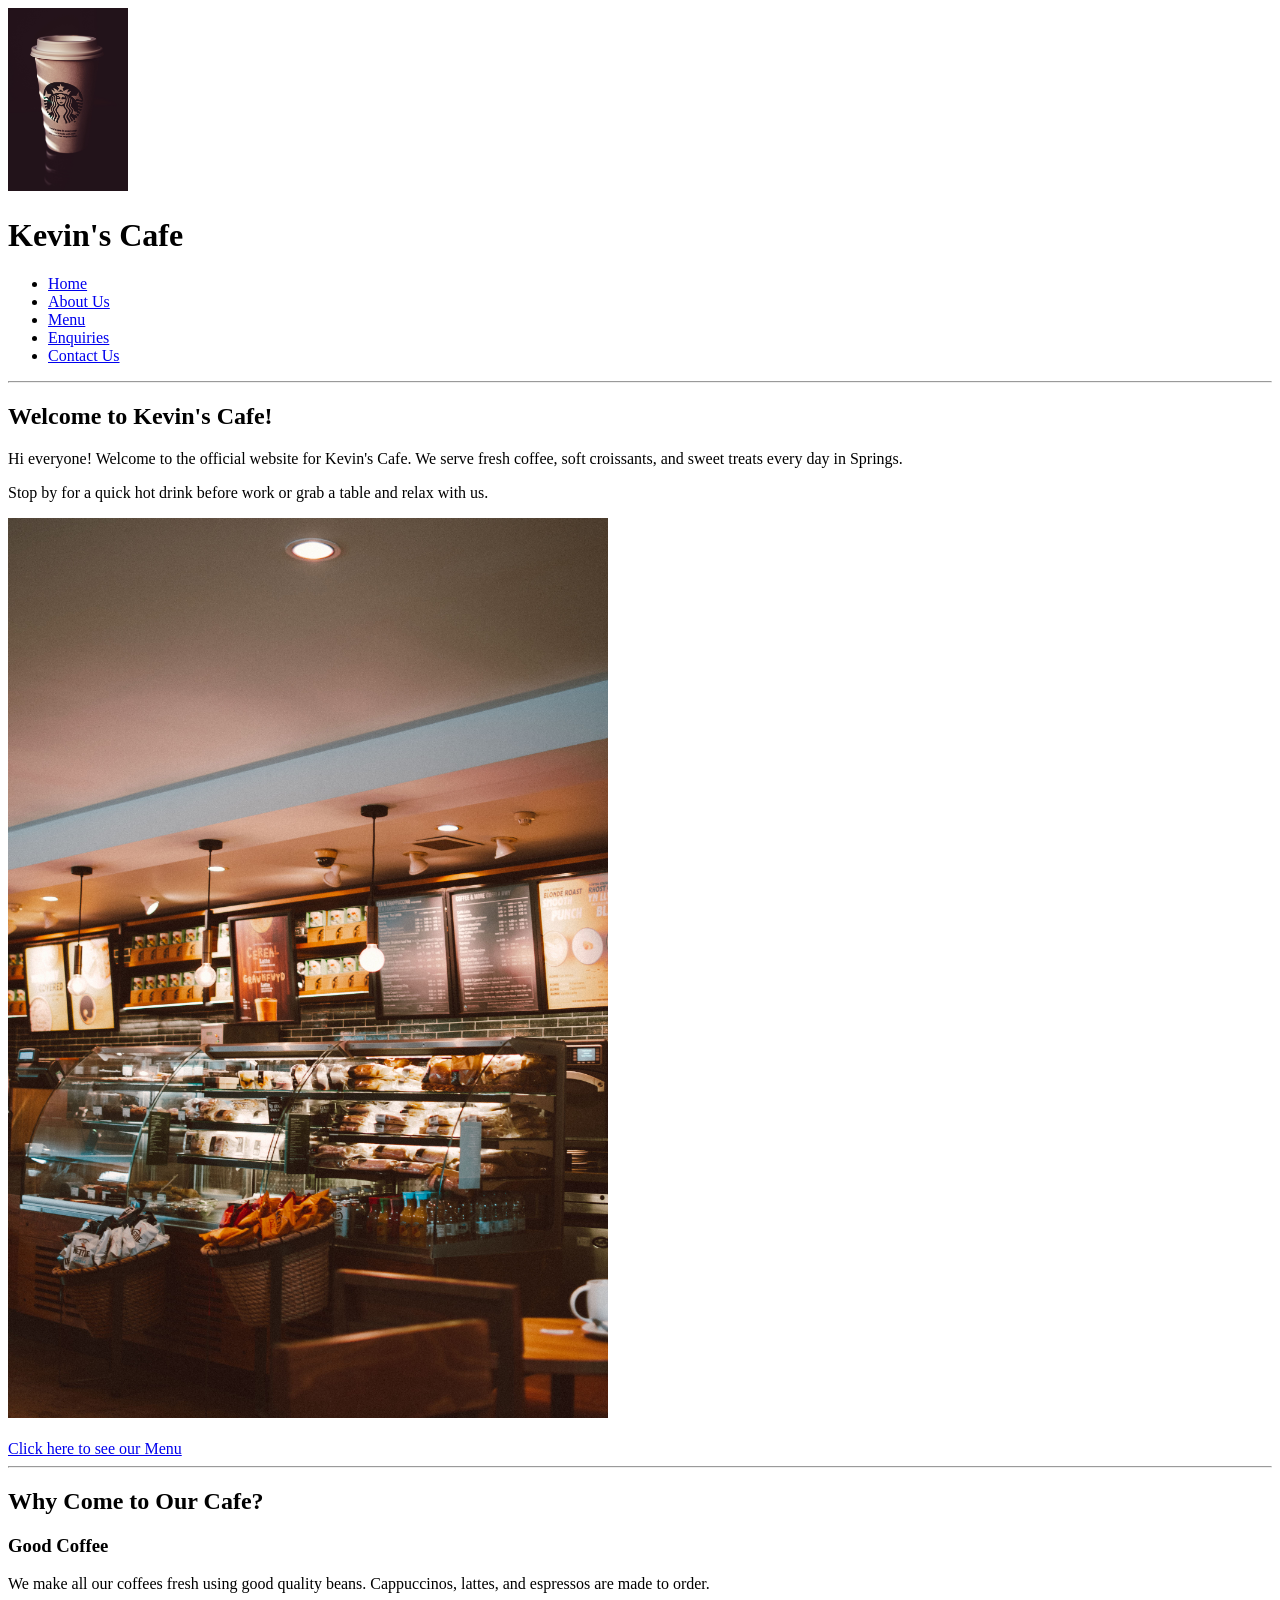
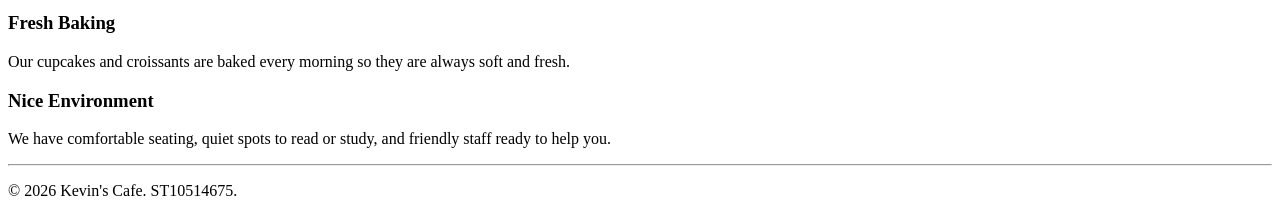
==== index.html @ 11d25aaa "Initial Kev's Cafe website" ====
<!DOCTYPE html>
<html lang="en">
<head>
    <meta charset="UTF-8">
    <meta name="viewport" content="width=device-width, initial-scale=1.0">
    <title>Kevin's Cafe - Home</title>
</head>
<body>

    <header>
        <a href="index.html">
            <img src="images/coffee logo.jpg" alt="Kevin's Cafe Logo" width="120">
        </a>
        <h1>Kevin's Cafe</h1>
        
        <nav>
            <ul>
                <li><a href="index.html">Home</a></li>
                <li><a href="about.html">About Us</a></li>
                <li><a href="products.html">Menu</a></li>
                <li><a href="enquiry.html">Enquiries</a></li>
                <li><a href="contact.html">Contact Us</a></li>
            </ul>
        </nav>
    </header>

    <hr>

    <main>
        <section>
            <h2>Welcome to Kevin's Cafe!</h2>
            <p>Hi everyone! Welcome to the official website for Kevin's Cafe. We serve fresh coffee, soft croissants, and sweet treats every day in Springs.</p>
            <p>Stop by for a quick hot drink before work or grab a table and relax with us.</p>
            
            <img src="images/coffee shop interior.jpg" alt="Inside view of Kevin's Cafe" width="600">
            <br><br>
            <a href="products.html">Click here to see our Menu</a>
        </section>

        <hr>

        <section>
            <h2>Why Come to Our Cafe?</h2>
            
            <h3>Good Coffee</h3>
            <p>We make all our coffees fresh using good quality beans. Cappuccinos, lattes, and espressos are made to order.</p>

            <h3>Fresh Baking</h3>
            <p>Our cupcakes and croissants are baked every morning so they are always soft and fresh.</p>

            <h3>Nice Environment</h3>
            <p>We have comfortable seating, quiet spots to read or study, and friendly staff ready to help you.</p>
        </section>

    </main>

    <hr>

    <footer>
        <p>&copy; 2026 Kevin's Cafe. ST10514675.</p>
    </footer>

</body>
</html>
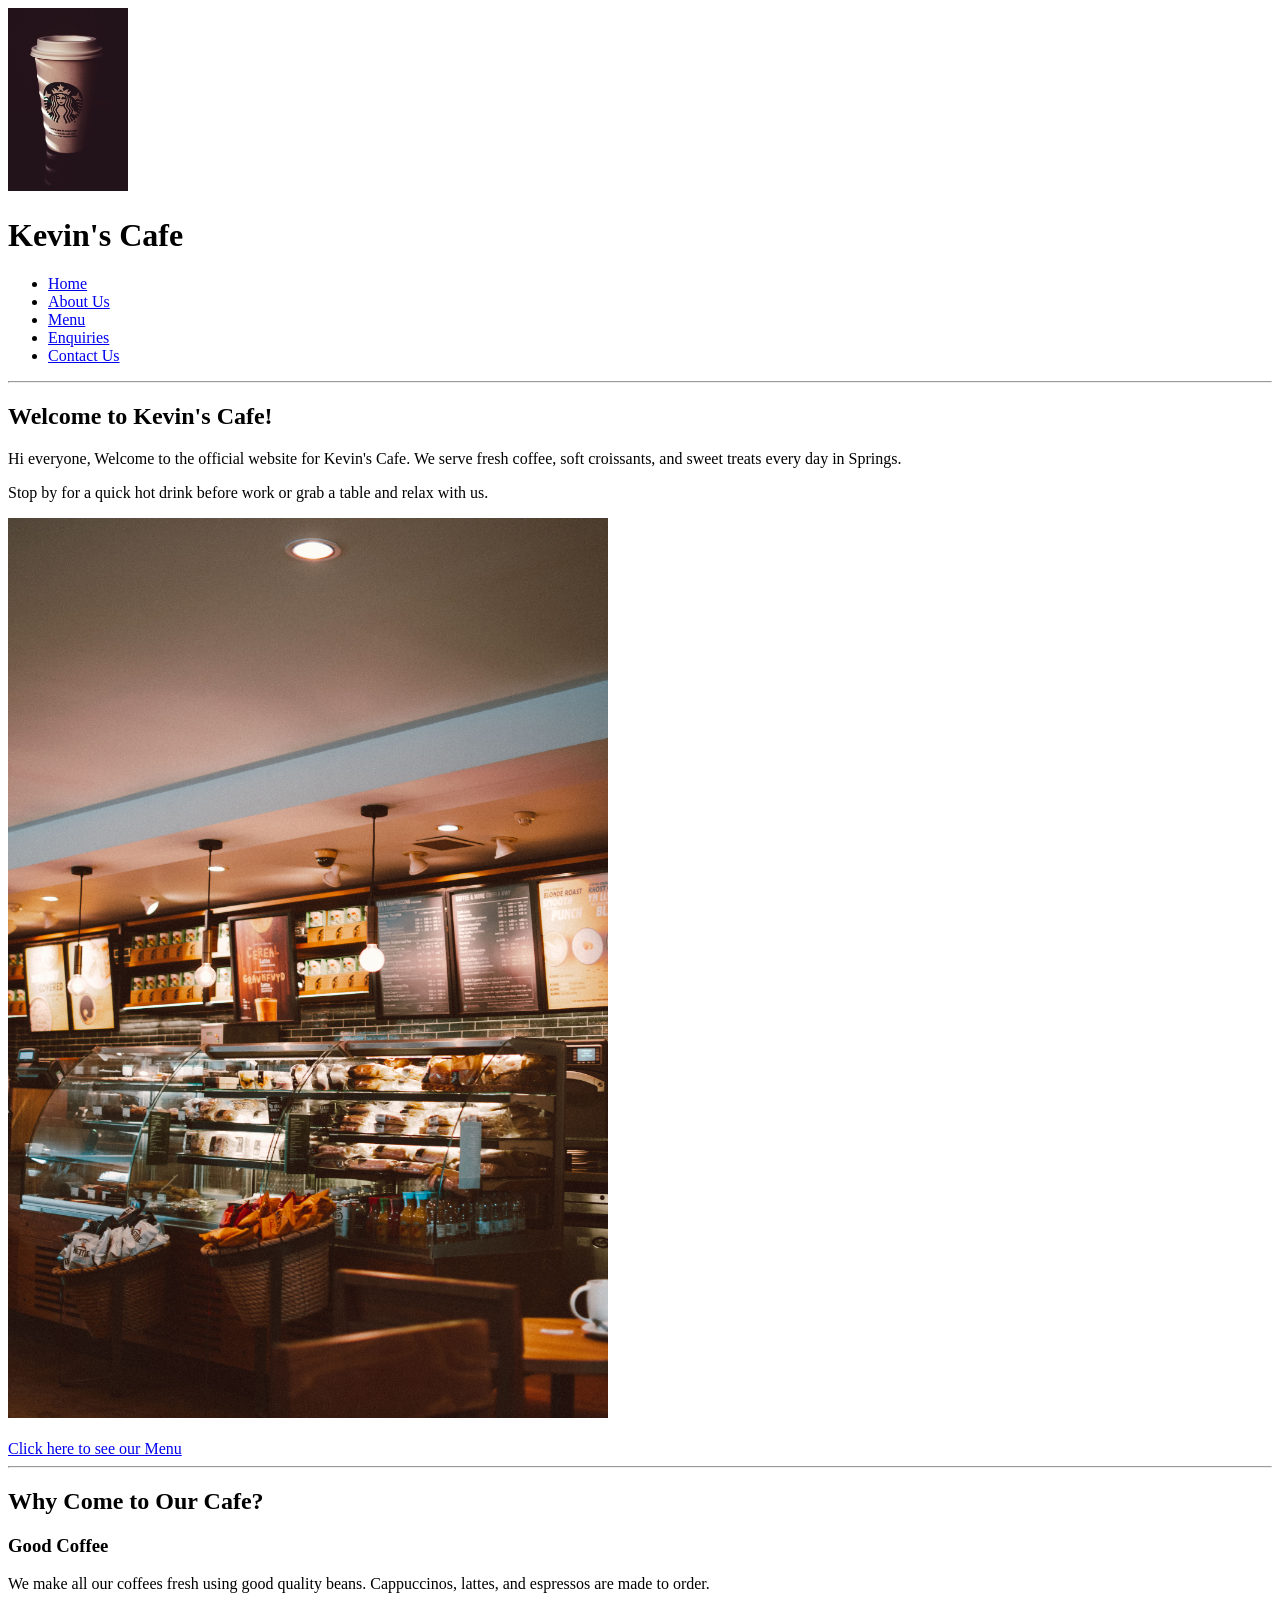
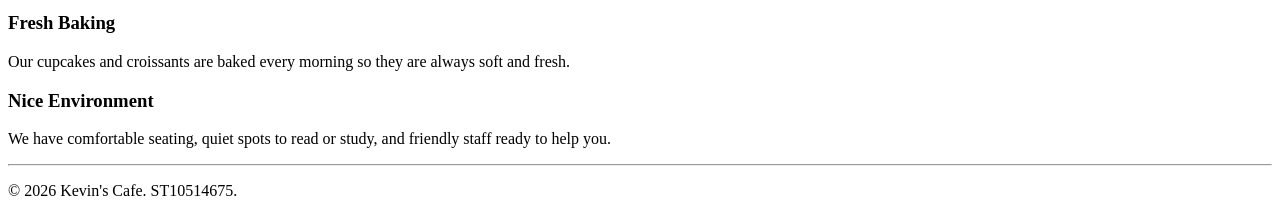
==== commit 1ff4b9d7: "added a welcome page for my homepage" ====
--- a/index.html
+++ b/index.html
@@ -29,7 +29,7 @@
     <main>
         <section>
             <h2>Welcome to Kevin's Cafe!</h2>
-            <p>Hi everyone! Welcome to the official website for Kevin's Cafe. We serve fresh coffee, soft croissants, and sweet treats every day in Springs.</p>
+            <p>Hi everyone, Welcome to the official website for Kevin's Cafe. We serve fresh coffee, soft croissants, and sweet treats every day in Springs.</p>
             <p>Stop by for a quick hot drink before work or grab a table and relax with us.</p>
             
             <img src="images/coffee shop interior.jpg" alt="Inside view of Kevin's Cafe" width="600">
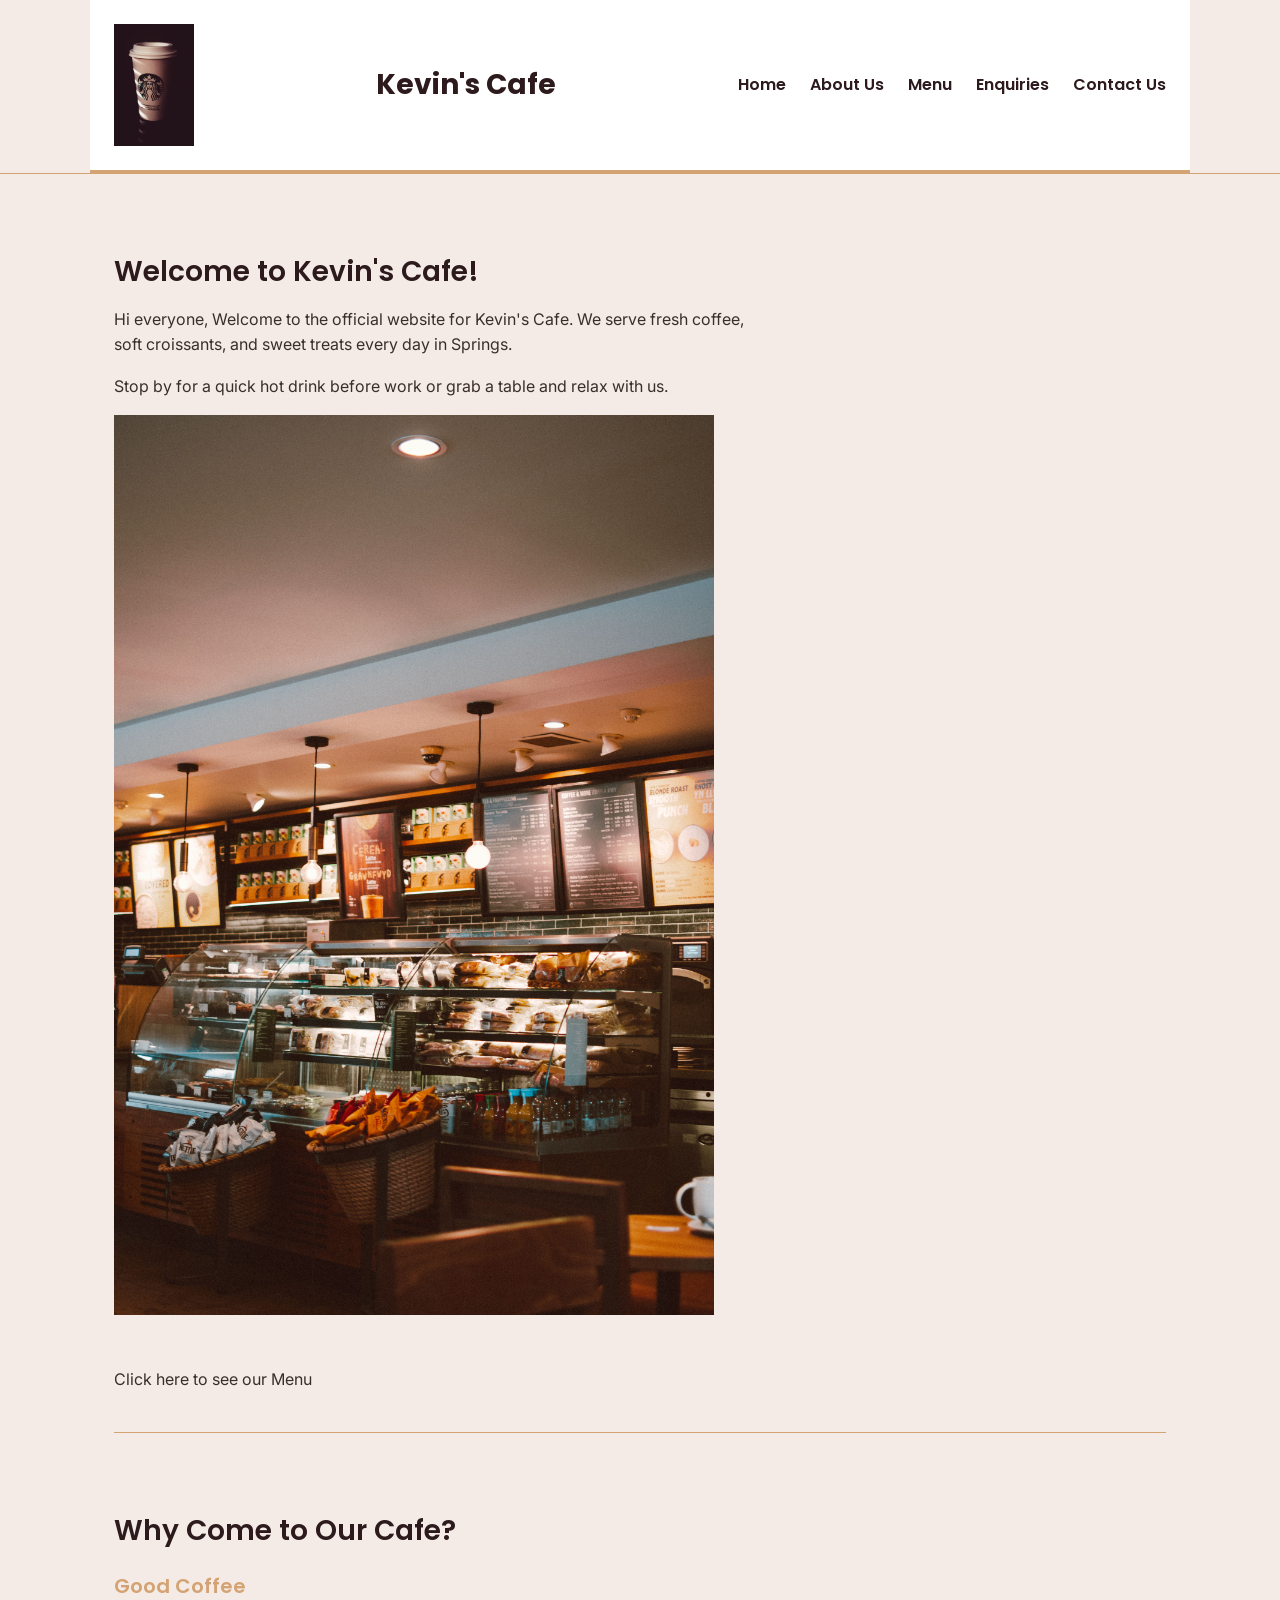
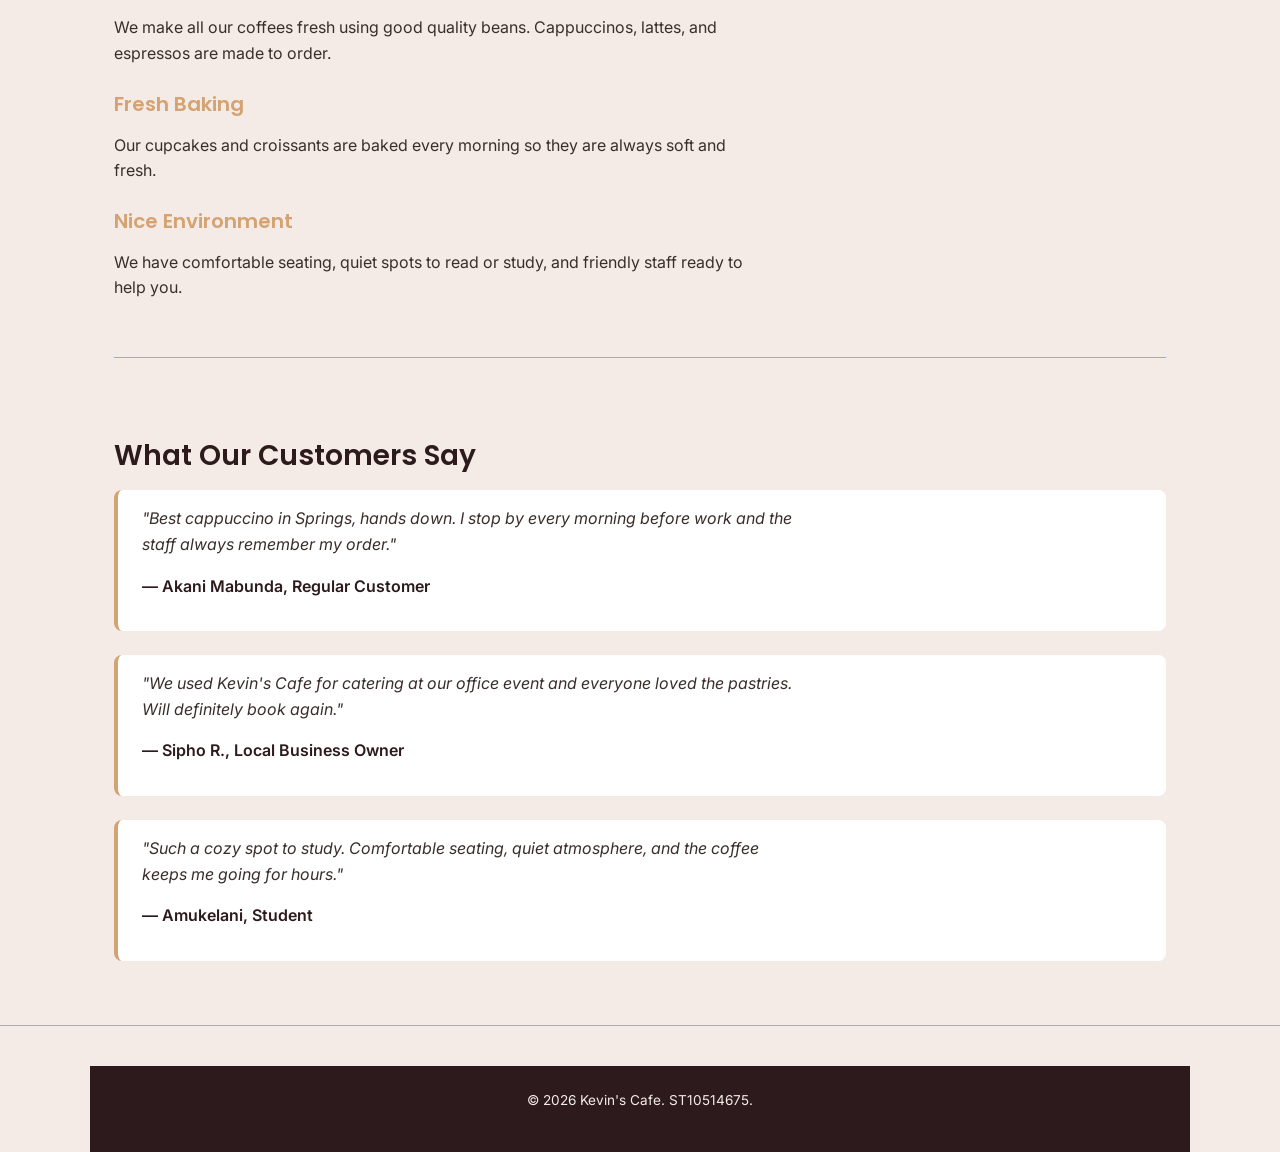
==== commit d85db683: "Add external stylesheet and link it to all pages" ====
--- a/index.html
+++ b/index.html
@@ -4,6 +4,7 @@
     <meta charset="UTF-8">
     <meta name="viewport" content="width=device-width, initial-scale=1.0">
     <title>Kevin's Cafe - Home</title>
+    <link rel="stylesheet" href="css/style.css">
 </head>
 <body>
 
@@ -52,6 +53,27 @@
             <p>We have comfortable seating, quiet spots to read or study, and friendly staff ready to help you.</p>
         </section>
 
+        <hr>
+
+        <section>
+            <h2>What Our Customers Say</h2>
+
+            <blockquote>
+                <p>"Best cappuccino in Springs, hands down. I stop by every morning before work and the staff always remember my order."</p>
+                <p><strong>— Akani Mabunda, Regular Customer</strong></p>
+            </blockquote>
+
+            <blockquote>
+                <p>"We used Kevin's Cafe for catering at our office event and everyone loved the pastries. Will definitely book again."</p>
+                <p><strong>— Sipho R., Local Business Owner</strong></p>
+            </blockquote>
+
+            <blockquote>
+                <p>"Such a cozy spot to study. Comfortable seating, quiet atmosphere, and the coffee keeps me going for hours."</p>
+                <p><strong>— Amukelani, Student</strong></p>
+            </blockquote>
+        </section>
+
     </main>
 
     <hr>
--- a/css/style.css
+++ b/css/style.css
@@ -0,0 +1,396 @@
+
+@import url('https://fonts.googleapis.com/css2?family=Inter:wght@400;500;600&family=Poppins:wght@600;700&display=swap');
+
+*,
+*::before,
+*::after {
+    margin: 0;
+    padding: 0;
+    box-sizing: border-box;
+}
+
+html {
+    font-size: 100%;
+    scroll-behavior: smooth;
+}
+
+img {
+    max-width: 100%;
+    height: auto;
+    display: block;
+}
+
+ul {
+    list-style: none;
+}
+
+a {
+    text-decoration: none;
+    color: inherit;
+}
+
+:root {
+    --color-primary: #2C1A1D;
+    --color-secondary: #F5EBE6;
+    --color-accent: #D4A373;
+    --color-accent-light: #FBF6F1;
+    --color-white: #FFFFFF;
+    --color-text: #3A2E2C;
+    --color-text-light: #6B5B58;
+
+    --font-heading: 'Poppins', 'Segoe UI', sans-serif;
+    --font-body: 'Inter', 'Open Sans', 'Segoe UI', sans-serif;
+
+    --spacing-xs: 0.5rem;
+    --spacing-sm: 1rem;
+    --spacing-md: 1.5rem;
+    --spacing-lg: 2.5rem;
+    --spacing-xl: 4rem;
+
+    --max-width: 1100px;
+    --radius: 8px;
+}
+
+body {
+    font-family: var(--font-body);
+    font-size: 1rem;
+    line-height: 1.6;
+    color: var(--color-text);
+    background-color: var(--color-secondary);
+}
+
+h1, h2, h3 {
+    font-family: var(--font-heading);
+    color: var(--color-primary);
+    line-height: 1.3;
+    margin-bottom: var(--spacing-sm);
+}
+
+h1 {
+    font-size: 2.25rem;
+    font-weight: 700;
+}
+
+h2 {
+    font-size: 1.75rem;
+    font-weight: 600;
+    margin-top: var(--spacing-lg);
+}
+
+h3 {
+    font-size: 1.25rem;
+    font-weight: 600;
+    color: var(--color-accent);
+    margin-top: var(--spacing-md);
+}
+
+p {
+    font-family: var(--font-body);
+    font-size: 1rem;
+    color: var(--color-text);
+    margin-bottom: var(--spacing-sm);
+    max-width: 65ch;
+}
+
+strong {
+    font-weight: 600;
+    color: var(--color-primary);
+}
+
+footer p {
+    font-size: 0.85rem;
+    color: var(--color-text-light);
+    max-width: none;
+}
+
+header,
+main,
+footer {
+    max-width: var(--max-width);
+    margin-left: auto;
+    margin-right: auto;
+    padding-left: var(--spacing-md);
+    padding-right: var(--spacing-md);
+}
+
+header {
+    display: flex;
+    flex-wrap: wrap;
+    align-items: center;
+    justify-content: space-between;
+    padding-top: var(--spacing-md);
+    padding-bottom: var(--spacing-md);
+}
+
+header img {
+    width: 80px;
+}
+
+header h1 {
+    margin-bottom: 0;
+    font-size: 1.75rem;
+}
+
+nav ul {
+    display: flex;
+    flex-wrap: wrap;
+    gap: var(--spacing-md);
+}
+
+nav a {
+    font-family: var(--font-heading);
+    font-weight: 600;
+    color: var(--color-primary);
+}
+
+main section {
+    padding-top: var(--spacing-lg);
+    padding-bottom: var(--spacing-lg);
+}
+
+/* Primary featured menu item card (e.g. Cappuccino) */
+.menu-grid {
+    display: grid;
+    grid-template-columns: repeat(2, 1fr);
+    gap: var(--spacing-lg);
+    align-items: start;
+    background-color: var(--color-white);
+    border-radius: var(--radius);
+    padding: var(--spacing-md);
+    box-shadow: 0 2px 8px rgba(44, 26, 29, 0.1);
+    margin-bottom: var(--spacing-lg);
+}
+
+.menu-grid img {
+    border-radius: var(--radius);
+}
+
+.menu-grid-secondary {
+    display: grid;
+    grid-template-columns: 1fr 180px;
+    gap: var(--spacing-md);
+    align-items: center;
+    background-color: var(--color-accent-light);
+    border-left: 4px solid var(--color-accent);
+    border-radius: var(--radius);
+    padding: var(--spacing-md);
+    margin-bottom: var(--spacing-lg);
+}
+
+.menu-grid-secondary img {
+    order: 2;
+    width: 100%;
+    height: 130px;
+    object-fit: cover;
+    border-radius: var(--radius);
+}
+
+.menu-grid-secondary div {
+    order: 1;
+}
+
+.menu-grid-secondary h3 {
+    margin-top: 0;
+}
+
+iframe {
+    width: 100%;
+    max-width: 600px;
+    height: 400px;
+    border: none;
+    border-radius: var(--radius);
+}
+
+footer {
+    display: flex;
+    justify-content: center;
+    padding-top: var(--spacing-md);
+    padding-bottom: var(--spacing-md);
+}
+
+hr {
+    border: none;
+    border-top: 1px solid var(--color-accent);
+    margin: 0;
+}
+
+header {
+    background-color: var(--color-white);
+    border-bottom: 3px solid var(--color-accent);
+}
+
+button {
+    font-family: var(--font-heading);
+    font-weight: 600;
+    font-size: 0.95rem;
+    background-color: var(--color-accent);
+    color: var(--color-white);
+    border: none;
+    border-radius: var(--radius);
+    padding: 0.75rem 1.5rem;
+    cursor: pointer;
+}
+
+button[type="reset"] {
+    background-color: transparent;
+    color: var(--color-primary);
+    border: 2px solid var(--color-primary);
+}
+
+footer {
+    background-color: var(--color-primary);
+    margin-top: var(--spacing-lg);
+}
+
+footer p {
+    color: var(--color-secondary);
+}
+
+input,
+textarea,
+select {
+    font-family: var(--font-body);
+    font-size: 1rem;
+    padding: 0.5rem;
+    border: 1px solid var(--color-text-light);
+    border-radius: 4px;
+    background-color: var(--color-white);
+    width: 100%;
+    max-width: 400px;
+}
+
+label {
+    font-weight: 600;
+    color: var(--color-primary);
+}
+
+blockquote {
+    background-color: var(--color-white);
+    border-left: 4px solid var(--color-accent);
+    border-radius: var(--radius);
+    padding: var(--spacing-sm) var(--spacing-md);
+    margin-bottom: var(--spacing-md);
+}
+
+blockquote p:first-child {
+    font-style: italic;
+}
+
+nav a:hover {
+    color: var(--color-accent);
+    text-decoration: underline;
+}
+
+nav a:active {
+    color: var(--color-primary);
+}
+
+nav a:visited {
+    color: inherit;
+}
+
+button:hover {
+    background-color: #b8895c;
+}
+
+button:active {
+    transform: scale(0.98);
+}
+
+button[type="reset"]:hover {
+    background-color: var(--color-primary);
+    color: var(--color-white);
+}
+
+input:focus,
+textarea:focus,
+select:focus {
+    outline: none;
+    border-color: var(--color-accent);
+    box-shadow: 0 0 0 3px rgba(212, 163, 115, 0.25);
+}
+
+main a:hover {
+    color: var(--color-accent);
+    text-decoration: underline;
+}
+
+@media (max-width: 768px) {
+
+    .menu-grid,
+    .menu-grid-secondary {
+        grid-template-columns: 1fr;
+    }
+
+    .menu-grid-secondary img {
+        order: 1;
+        height: 160px;
+    }
+
+    .menu-grid-secondary div {
+        order: 2;
+    }
+
+    header {
+        flex-direction: column;
+        align-items: flex-start;
+    }
+
+    nav ul {
+        flex-direction: column;
+        gap: var(--spacing-sm);
+        width: 100%;
+    }
+
+    h1 {
+        font-size: 1.85rem;
+    }
+
+    h2 {
+        font-size: 1.5rem;
+    }
+}
+
+@media (max-width: 480px) {
+
+    h1 {
+        font-size: 1.5rem;
+    }
+
+    h2 {
+        font-size: 1.3rem;
+    }
+
+    h3 {
+        font-size: 1.1rem;
+    }
+
+    body {
+        font-size: 0.95rem;
+    }
+
+    main section {
+        padding-top: var(--spacing-md);
+        padding-bottom: var(--spacing-md);
+    }
+
+    .menu-grid,
+    .menu-grid-secondary {
+        padding: var(--spacing-sm);
+    }
+
+    header img {
+        width: 60px;
+    }
+
+    input,
+    textarea,
+    select {
+        max-width: 100%;
+    }
+
+    iframe {
+        width: 100%;
+        height: 250px;
+    }
+}
